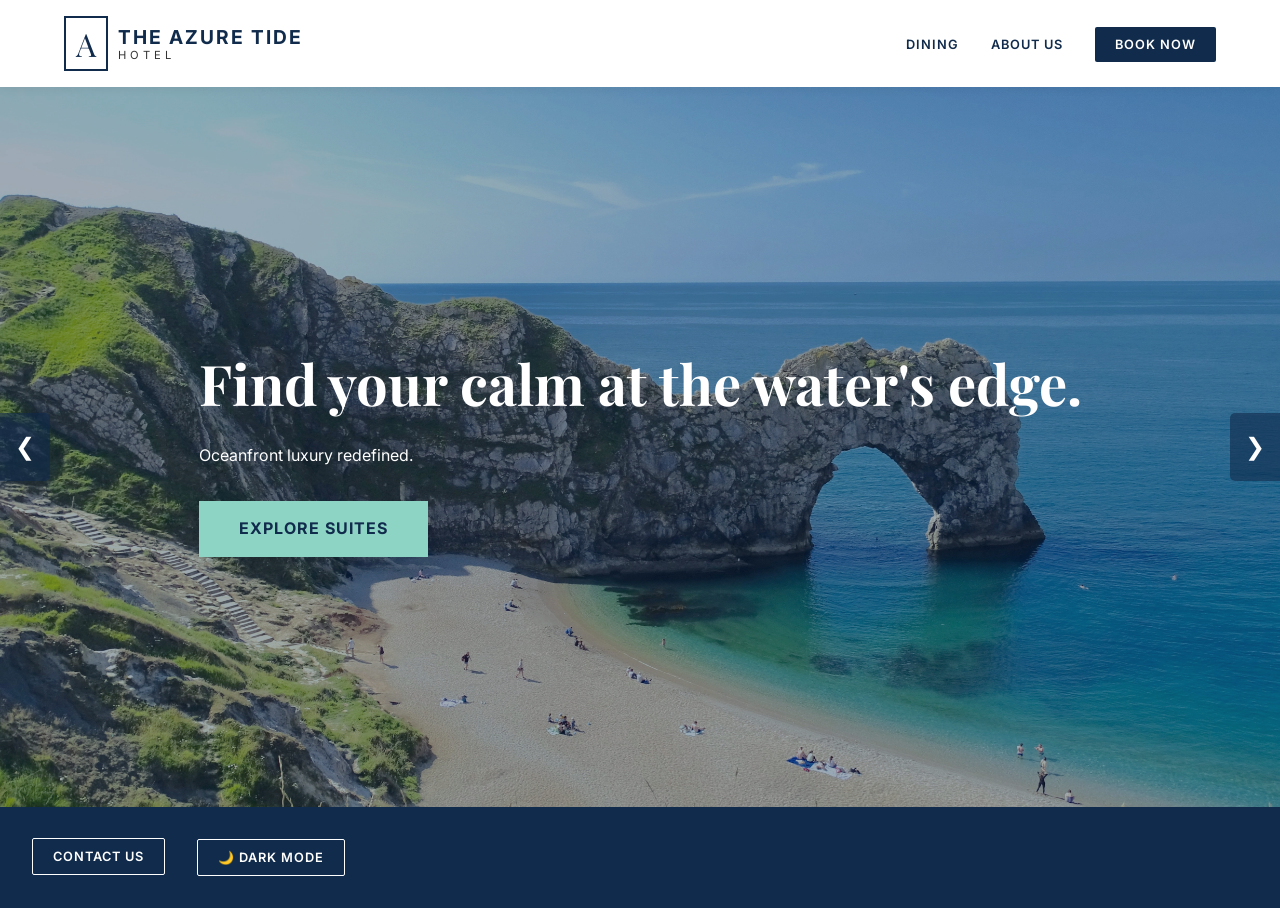
==== index.html @ fcf939d4 "Turning the logo into a button that returns to index.html and making sure the new stylesheet is link" ====
<!DOCTYPE html>
<html lang="en">
<head>
    <meta charset="UTF-8">
    <meta name="viewport" content="width=device-width, initial-scale=1.0">
    <title>The Azure Tide Hotel | Oceanfront Luxury</title>
    <link rel="stylesheet" href="StyleSheet.css">
    <link href="https://fonts.googleapis.com/css2?family=Playfair+Display:wght@700&family=Inter:wght@300;400&display=swap" rel="stylesheet">
    <script src="header.js" defer></script>
    <script src="footer.js" defer></script>
</head>
<body>

    <site-header></site-header>

    <main>
         <!-- Carousel -->
    <section class="hero-carousel">
        <div class="carousel-container">
            
            <div class="slide active">
                <img src="HomePageAssets/beach-unsplash.png.jpg" alt="beach view">
                <div class="hero-content">
                    <h2>Find your calm at the water's edge.</h2>
                    <p>Oceanfront luxury redefined.</p>
                    <a href="#rooms" class="btn-primary">Explore Suites</a>
                </div>
            </div>
                     <!-- Second Carousel Image -->
            <div class="slide">
                <img src="HomePageAssets/lobby-unsplash.png.jpg" alt="lobby view">
                <div class="hero-content">
                    <h2>Serenity in every wave.</h2>
                    <p>Relax by our world-class infinity pools.</p>
                </div>
            </div>
                    <!-- Third Carousel Image -->
            <div class="slide">
                <img src="HomePageAssets/room-unsplash.png.jpg" alt="room view">
                <div class="hero-content">
                    <h2>Private sands await.</h2>
                    <p>Direct access to pristine coastal dunes.</p>
                </div>
            </div>
            
        </div> <button class="prev" onclick="changeSlide(-1)">&#10094;</button> 
        <button class="next" onclick="changeSlide(1)">&#10095;</button>
        
    </section> </main>
    <site-footer></site-footer>   

        <script src="HomePageAssets/CarouselScript.js"></script>
    
</body>
</html>
---- StyleSheet.css ----
/* Branding Variables */
:root {
    --navy: #102B4B;
    --sea-foam: #8ED4C5;
    --sand: #D4B28E;
    --white: #F9F9F9;
    --text-dark: #333;
}

* {
    margin: 0;
    padding: 0;
    box-sizing: border-box;
}

body {
    font-family: 'Inter', sans-serif;
    color: var(--text-dark);
    line-height: 1.6;
    background-color: var(--white);
}

/* Header & Nav */
header {
    background: white;
    padding: 1rem 5%;
    box-shadow: 0 2px 10px rgba(0,0,0,0.05);
    position: sticky;
    top: 0;
    z-index: 1000;
}

.navbar {
    display: flex;
    justify-content: space-between;
    align-items: center;
}

.logo {
    display: flex;
    align-items: center;
}

.logo-icon {
    font-family: 'Playfair Display', serif;
    font-size: 2rem;
    color: var(--navy);
    border: 2px solid var(--navy);
    padding: 0 10px;
    margin-right: 10px;
}

.logo-text h1 {
    font-size: 1.2rem;
    letter-spacing: 2px;
    color: var(--navy);
}

.logo-text p {
    font-size: 0.7rem;
    letter-spacing: 4px;
    margin-top: -5px;
}

.nav-links {
    list-style: none;
    display: flex;
    gap: 2rem;
    align-items: center;
}

.nav-links a {
    text-decoration: none;
    color: var(--navy);
    text-transform: uppercase;
    font-size: 0.8rem;
    letter-spacing: 1px;
    font-weight: 600;
}

.btn-nav {
    background: var(--navy);
    color: white !important;
    padding: 10px 20px;
    border-radius: 2px;
}

/* Hero Section */
.hero {
    height: 80vh;
    background: linear-gradient(rgba(16, 43, 75, 0.4), rgba(16, 43, 75, 0.4)), 
                url('https://images.unsplash.com/photo-1520250497591-112f2f40a3f4?auto=format&fit=crop&w=1600&q=80');
    background-size: cover;
    background-position: center;
    display: flex;
    align-items: center;
    justify-content: center;
    text-align: center;
    color: white;
}

.hero-content h2 {
    font-family: 'Playfair Display', serif;
    font-size: 3.5rem;
    margin-bottom: 1rem;
}

.btn-primary {
    display: inline-block;
    margin-top: 2rem;
    padding: 15px 40px;
    background: var(--sea-foam);
    color: var(--navy);
    text-decoration: none;
    font-weight: bold;
    text-transform: uppercase;
    letter-spacing: 1px;
    transition: 0.3s;
}

.btn-primary:hover {
    background: var(--sand);
}

/* Grid Section */
.room-preview {
    padding: 5rem 10%;
    text-align: center;
}

.room-preview h3 {
    font-family: 'Playfair Display', serif;
    font-size: 2.5rem;
    color: var(--navy);
    margin-bottom: 3rem;
}

.grid {
    display: grid;
    grid-template-columns: repeat(auto-fit, minmax(300px, 1fr));
    gap: 2rem;
}

.card {
    background: white;
    padding-bottom: 2rem;
    border-bottom: 3px solid var(--sea-foam);
}

.card-img {
    height: 250px;
    margin-bottom: 1.5rem;
}

.card h4 {
    margin-bottom: 0.5rem;
    color: var(--navy);
}

footer {
    background: var(--navy);
    color: white;
    text-align: center;
    padding: 2rem;
    font-size: 0.8rem;
}

footer .btn-nav {
    border: 1px solid white;
}

.prev, .next {
    position: absolute;
    top: 50%;
    transform: translateY(-50%);
    z-index: 100; /* This forces buttons to stay on top of everything */
    background: rgba(16, 43, 75, 0.6);
    color: white;
    padding: 20px 15px;
    border: none;
    cursor: pointer;
    font-size: 1.5rem;
    transition: 0.3s;
}

.hero-carousel {
    position: relative;
    height: 80vh;
    width: 100%;
    overflow: hidden;
    background-color: var(--navy);
}

.carousel-container {
    height: 100%;
    width: 100%;
}

.slide {
    display: none;
    position: relative;
    height: 80vh; /* Ensure this matches your hero height */
    width: 100%;
}

.slide.active {
    display: flex;
    align-items: center;
    justify-content: center;
}

.slide img {
    position: absolute;
    top: 0;
    left: 0;
    width: 100%;
    height: 100%;
    object-fit: cover;
    z-index: 0; /* Image at the very back */
}

.slide::after {
    content: '';
    position: absolute;
    top: 0;
    left: 0;
    width: 100%;
    height: 100%;
    background: rgba(16, 43, 75, 0.4); /* Dark navy semi-transparent overlay */
    z-index: 1; /* Sits between the image and the text */
}

.hero-content {
    position: relative;
    z-index: 2; /* Text at the front */
    color: white;
}


.prev:hover, .next:hover {
    background: var(--sea-foam);
    color: var(--navy);
}

.prev { left: 0; border-radius: 0 5px 5px 0; }
.next { right: 0; border-radius: 5px 0 0 5px; }

.prev { left: 0; border-radius: 0 5px 5px 0; }
.next { right: 0; border-radius: 5px 0 0 5px; }


body.dark-mode {
    --white: #121212;
    --text-dark: #e0e0e0;
    --navy: #0a192f;
    background-color: var(--white);
}

body.dark-mode header {
    background: #1a1a1a;
    box-shadow: 0 2px 10px rgba(0,0,0,0.3);
}

body.dark-mode .logo-text h1,
body.dark-mode .logo-text p,
body.dark-mode .nav-links a,
body.dark-mode .room-preview h3,
body.dark-mode .card h4 {
    color: var(--text-dark);
}

body.dark-mode .logo-icon {
    color: var(--sea-foam);
    border-color: var(--sea-foam);
}

/* Dark Mode Toggle Button */
.dark-mode-toggle {
    background: none;
    border: 1px solid white;
    color: white;
    padding: 10px 20px;
    cursor: pointer;
    font-size: 0.8rem;
    font-family: inherit;
    text-transform: uppercase;
    letter-spacing: 1px;
    font-weight: 600;
    border-radius: 2px;
    transition: 0.3s;
}

body.dark-mode .dark-mode-toggle {
    border-color: var(--sea-foam);
    color: var(--sea-foam);
}

body.dark-mode footer .btn-nav {
    border-color: var(--sea-foam);
    color: var(--sea-foam) !important;
}
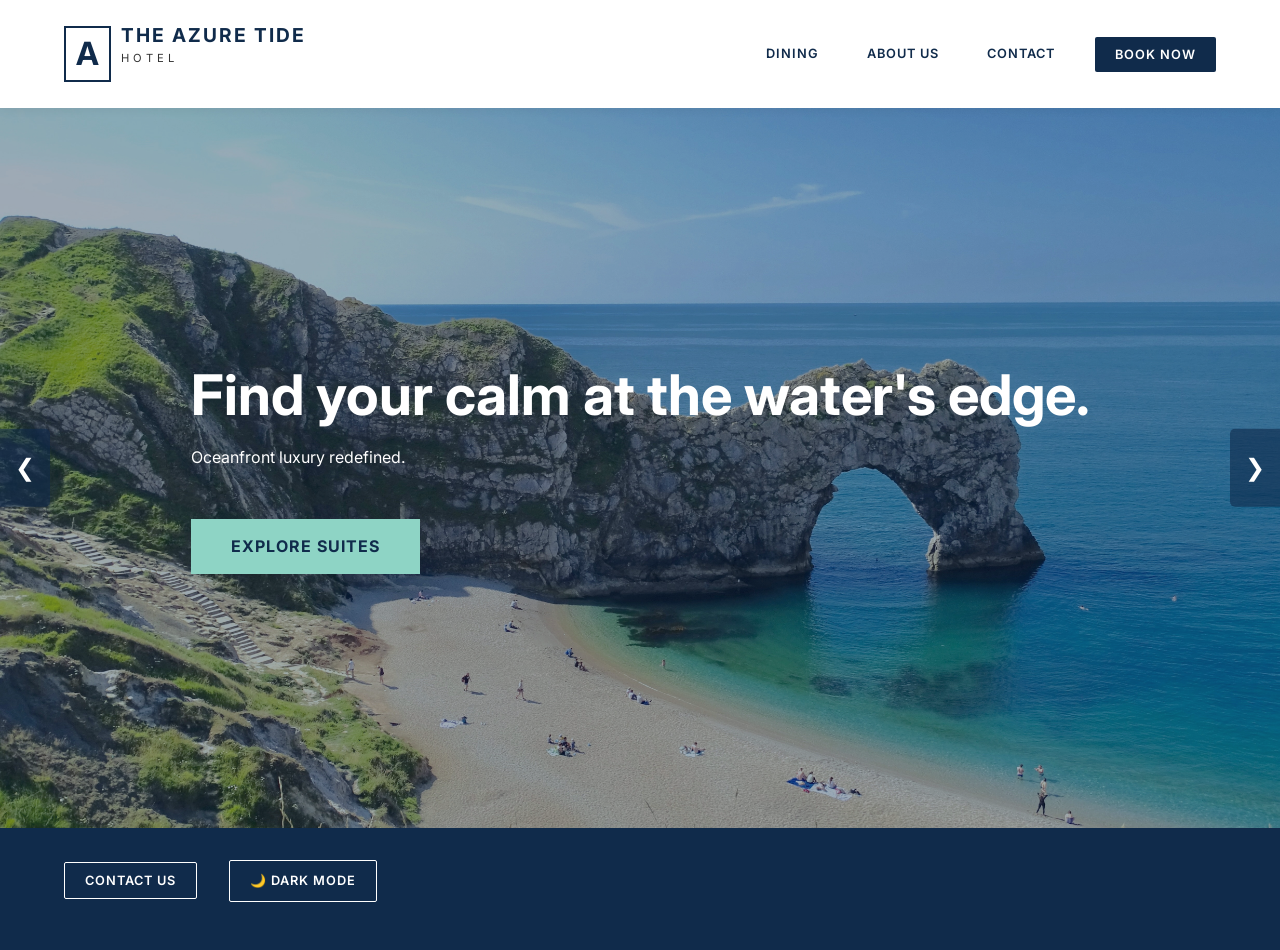
==== commit 9150fe50: "quite a big update i would say 1. added bootstrap for mobile accessibility 2. integrated jquery 3." ====
--- a/index.html
+++ b/index.html
@@ -1,56 +1,59 @@
-<!DOCTYPE html>
-<html lang="en">
-<head>
-    <meta charset="UTF-8">
-    <meta name="viewport" content="width=device-width, initial-scale=1.0">
-    <title>The Azure Tide Hotel | Oceanfront Luxury</title>
-    <link rel="stylesheet" href="StyleSheet.css">
-    <link href="https://fonts.googleapis.com/css2?family=Playfair+Display:wght@700&family=Inter:wght@300;400&display=swap" rel="stylesheet">
-    <script src="header.js" defer></script>
-    <script src="footer.js" defer></script>
-</head>
-<body>
-
-    <site-header></site-header>
-
-    <main>
-         <!-- Carousel -->
-    <section class="hero-carousel">
-        <div class="carousel-container">
-            
-            <div class="slide active">
-                <img src="HomePageAssets/beach-unsplash.png.jpg" alt="beach view">
-                <div class="hero-content">
-                    <h2>Find your calm at the water's edge.</h2>
-                    <p>Oceanfront luxury redefined.</p>
-                    <a href="#rooms" class="btn-primary">Explore Suites</a>
-                </div>
-            </div>
-                     <!-- Second Carousel Image -->
-            <div class="slide">
-                <img src="HomePageAssets/lobby-unsplash.png.jpg" alt="lobby view">
-                <div class="hero-content">
-                    <h2>Serenity in every wave.</h2>
-                    <p>Relax by our world-class infinity pools.</p>
-                </div>
-            </div>
-                    <!-- Third Carousel Image -->
-            <div class="slide">
-                <img src="HomePageAssets/room-unsplash.png.jpg" alt="room view">
-                <div class="hero-content">
-                    <h2>Private sands await.</h2>
-                    <p>Direct access to pristine coastal dunes.</p>
-                </div>
-            </div>
-            
-        </div> <button class="prev" onclick="changeSlide(-1)">&#10094;</button> 
-        <button class="next" onclick="changeSlide(1)">&#10095;</button>
-        
-    </section> </main>
-    <site-footer></site-footer>   
-
-        <script src="HomePageAssets/CarouselScript.js"></script>
-    
-</body>
-</html>
-    
+<!DOCTYPE html>
+<html lang="en">
+<head>
+    <meta charset="UTF-8">
+    <meta name="viewport" content="width=device-width, initial-scale=1.0">
+    <title>The Azure Tide Hotel | Oceanfront Luxury</title>
+    <meta name="description" content="Experience coastal elegance at The Azure Tide Hotel. Located on the pristine shores of Northern Ireland, offering world-class luxury and serenity.">
+    <link href="https://cdn.jsdelivr.net/npm/bootstrap@5.3.3/dist/css/bootstrap.min.css" rel="stylesheet" integrity="sha384-QWTKZyjpPEjISv5WaRU9OFeRpok6YctnYmDr5pNlyT2bRjXh0JMhjY6hW+ALEwIH" crossorigin="anonymous">
+    <link rel="stylesheet" href="StyleSheet.css">
+    <link href="https://fonts.googleapis.com/css2?family=Playfair+Display:wght@700&family=Inter:wght@300;400&display=swap" rel="stylesheet">
+    <script src="header.js" defer></script>
+    <script src="footer.js" defer></script>
+</head>
+<body>
+
+    <site-header></site-header>
+
+    <main>
+         <!-- Carousel -->
+    <section class="hero-carousel">
+        <div class="carousel-container">
+            
+            <div class="slide active">
+                <img src="beach-unsplash.png.jpg" alt="Sunny panoramic view of the private beach at The Azure Tide Hotel">
+                <div class="hero-content">
+                    <h2>Find your calm at the water's edge.</h2>
+                    <p>Oceanfront luxury redefined.</p>
+                    <a href="#rooms" class="btn-primary">Explore Suites</a>
+                </div>
+            </div>
+                     <!-- Second Carousel Image -->
+            <div class="slide">
+                <img src="lobby-unsplash.png.jpg" alt="The elegant and spacious main lobby of The Azure Tide Hotel">
+                <div class="hero-content">
+                    <h2>Serenity in every wave.</h2>
+                    <p>Relax by our world-class infinity pools.</p>
+                </div>
+            </div>
+                    <!-- Third Carousel Image -->
+            <div class="slide">
+                <img src="room-unsplash.png.jpg" alt="Luxury oceanfront suite with a private balcony at The Azure Tide Hotel">
+                <div class="hero-content">
+                    <h2>Private sands await.</h2>
+                    <p>Direct access to pristine coastal dunes.</p>
+                </div>
+            </div>
+            
+        </div> <button class="prev" onclick="changeSlide(-1)">&#10094;</button> 
+        <button class="next" onclick="changeSlide(1)">&#10095;</button>
+        
+    </section> </main>
+    <site-footer></site-footer>   
+
+        <script src="js/CarouselScript.js"></script>
+        <!-- Bootstrap JS Bundle -->
+        <script src="https://cdn.jsdelivr.net/npm/bootstrap@5.3.3/dist/js/bootstrap.bundle.min.js" integrity="sha384-YvpcrYf0tY3lHB60NNkmXc5s9fDVZLESaAA55NDzOxhy9GkcIdslK1eN7N6jIeHz" crossorigin="anonymous"></script>
+    
+</body>
+</html>
--- a/StyleSheet.css
+++ b/StyleSheet.css
@@ -1,4 +1,15 @@
-/* Branding Variables */
+/* ============================================================
+   AZURE TIDE HOTEL — GLOBAL STYLESHEET
+   This file contains styles shared across ALL pages.
+   Each page also has its own section below.
+   ============================================================ */
+
+
+/* ==========================================================
+   SECTION 1: GLOBAL VARIABLES & RESET
+   (Don't touch this unless you know what you're doing)
+   ========================================================== */
+
 :root {
     --navy: #102B4B;
     --sea-foam: #8ED4C5;
@@ -20,7 +31,22 @@
     background-color: var(--white);
 }
 
-/* Header & Nav */
+/* Ensure our fonts win over Bootstrap defaults */
+h1, h2, h3, h4, h5, h6 {
+    font-family: 'Inter', sans-serif;
+    font-weight: 700;
+}
+
+p, li, span, a, label, td, th {
+    font-family: 'Inter', sans-serif;
+    font-weight: 400;
+}
+
+
+/* ==========================================================
+   SECTION 2: HEADER & NAVIGATION (SHARED ACROSS ALL PAGES)
+   ========================================================== */
+
 header {
     background: white;
     padding: 1rem 5%;
@@ -42,7 +68,8 @@
 }
 
 .logo-icon {
-    font-family: 'Playfair Display', serif;
+    font-family: 'Inter', sans-serif;
+    font-weight: 700;
     font-size: 2rem;
     color: var(--navy);
     border: 2px solid var(--navy);
@@ -85,80 +112,21 @@
     border-radius: 2px;
 }
 
-/* Hero Section */
-.hero {
-    height: 80vh;
-    background: linear-gradient(rgba(16, 43, 75, 0.4), rgba(16, 43, 75, 0.4)), 
-                url('https://images.unsplash.com/photo-1520250497591-112f2f40a3f4?auto=format&fit=crop&w=1600&q=80');
-    background-size: cover;
-    background-position: center;
-    display: flex;
-    align-items: center;
-    justify-content: center;
-    text-align: center;
-    color: white;
-}
-
-.hero-content h2 {
-    font-family: 'Playfair Display', serif;
-    font-size: 3.5rem;
-    margin-bottom: 1rem;
-}
-
-.btn-primary {
-    display: inline-block;
-    margin-top: 2rem;
-    padding: 15px 40px;
-    background: var(--sea-foam);
-    color: var(--navy);
-    text-decoration: none;
-    font-weight: bold;
-    text-transform: uppercase;
-    letter-spacing: 1px;
-    transition: 0.3s;
-}
-
-.btn-primary:hover {
-    background: var(--sand);
-}
-
-/* Grid Section */
-.room-preview {
-    padding: 5rem 10%;
-    text-align: center;
-}
-
-.room-preview h3 {
-    font-family: 'Playfair Display', serif;
-    font-size: 2.5rem;
-    color: var(--navy);
-    margin-bottom: 3rem;
-}
-
-.grid {
-    display: grid;
-    grid-template-columns: repeat(auto-fit, minmax(300px, 1fr));
-    gap: 2rem;
-}
-
-.card {
-    background: white;
-    padding-bottom: 2rem;
-    border-bottom: 3px solid var(--sea-foam);
-}
-
-.card-img {
-    height: 250px;
-    margin-bottom: 1.5rem;
-}
-
-.card h4 {
-    margin-bottom: 0.5rem;
-    color: var(--navy);
-}
+/* Bootstrap hamburger icon */
+.navbar-toggler {
+    border-color: var(--navy);
+}
+.navbar-toggler-icon {
+    background-image: url("data:image/svg+xml,%3csvg xmlns='http://www.w3.org/2000/svg' viewBox='0 0 30 30'%3e%3cpath stroke='%23102B4B' stroke-linecap='round' stroke-miterlimit='10' stroke-width='2' d='M4 7h22M4 15h22M4 23h22'/%3e%3c/svg%3e");
+}
+
+
+/* ==========================================================
+   SECTION 3: FOOTER (SHARED ACROSS ALL PAGES)
+   ========================================================== */
 
 footer {
-    background: var(--navy);
+    background: #102B4B; /* hardcode so dark mode doesn't flip it */
     color: white;
     text-align: center;
     padding: 2rem;
@@ -167,111 +135,7 @@
 
 footer .btn-nav {
     border: 1px solid white;
-}
-
-.prev, .next {
-    position: absolute;
-    top: 50%;
-    transform: translateY(-50%);
-    z-index: 100; /* This forces buttons to stay on top of everything */
-    background: rgba(16, 43, 75, 0.6);
-    color: white;
-    padding: 20px 15px;
-    border: none;
-    cursor: pointer;
-    font-size: 1.5rem;
-    transition: 0.3s;
-}
-
-.hero-carousel {
-    position: relative;
-    height: 80vh;
-    width: 100%;
-    overflow: hidden;
-    background-color: var(--navy);
-}
-
-.carousel-container {
-    height: 100%;
-    width: 100%;
-}
-
-.slide {
-    display: none;
-    position: relative;
-    height: 80vh; /* Ensure this matches your hero height */
-    width: 100%;
-}
-
-.slide.active {
-    display: flex;
-    align-items: center;
-    justify-content: center;
-}
-
-.slide img {
-    position: absolute;
-    top: 0;
-    left: 0;
-    width: 100%;
-    height: 100%;
-    object-fit: cover;
-    z-index: 0; /* Image at the very back */
-}
-
-.slide::after {
-    content: '';
-    position: absolute;
-    top: 0;
-    left: 0;
-    width: 100%;
-    height: 100%;
-    background: rgba(16, 43, 75, 0.4); /* Dark navy semi-transparent overlay */
-    z-index: 1; /* Sits between the image and the text */
-}
-
-.hero-content {
-    position: relative;
-    z-index: 2; /* Text at the front */
-    color: white;
-}
-
-
-.prev:hover, .next:hover {
-    background: var(--sea-foam);
-    color: var(--navy);
-}
-
-.prev { left: 0; border-radius: 0 5px 5px 0; }
-.next { right: 0; border-radius: 5px 0 0 5px; }
-
-.prev { left: 0; border-radius: 0 5px 5px 0; }
-.next { right: 0; border-radius: 5px 0 0 5px; }
-
-
-body.dark-mode {
-    --white: #121212;
-    --text-dark: #e0e0e0;
-    --navy: #0a192f;
-    background-color: var(--white);
-}
-
-body.dark-mode header {
-    background: #1a1a1a;
-    box-shadow: 0 2px 10px rgba(0,0,0,0.3);
-}
-
-body.dark-mode .logo-text h1,
-body.dark-mode .logo-text p,
-body.dark-mode .nav-links a,
-body.dark-mode .room-preview h3,
-body.dark-mode .card h4 {
-    color: var(--text-dark);
-}
-
-body.dark-mode .logo-icon {
-    color: var(--sea-foam);
-    border-color: var(--sea-foam);
+    color: white !important;
 }
 
 /* Dark Mode Toggle Button */
@@ -290,12 +154,285 @@
     transition: 0.3s;
 }
 
+
+/* ==========================================================
+   SECTION 4: HOME PAGE (index.html)
+   — Hero carousel, room preview cards, CTA buttons
+   — If you're working on the home page, put your styles HERE
+   ========================================================== */
+
+/* Hero Section */
+.hero {
+    height: 80vh;
+    background: linear-gradient(rgba(16, 43, 75, 0.4), rgba(16, 43, 75, 0.4)), 
+                url('https://images.unsplash.com/photo-1520250497591-112f2f40a3f4?auto=format&fit=crop&w=1600&q=80');
+    background-size: cover;
+    background-position: center;
+    display: flex;
+    align-items: center;
+    justify-content: center;
+    text-align: center;
+    color: white;
+}
+
+.hero-content h2 {
+    font-family: 'Inter', sans-serif;
+    font-weight: 700;
+    font-size: 3.5rem;
+    margin-bottom: 1rem;
+}
+
+.hero-content {
+    position: relative;
+    z-index: 2; /* Text at the front */
+    color: white;
+}
+
+.btn-primary {
+    display: inline-block;
+    margin-top: 2rem;
+    padding: 15px 40px;
+    background: var(--sea-foam);
+    color: var(--navy);
+    text-decoration: none;
+    font-weight: bold;
+    text-transform: uppercase;
+    letter-spacing: 1px;
+    transition: 0.3s;
+}
+
+.btn-primary:hover {
+    background: var(--sand);
+}
+
+/* Carousel */
+.hero-carousel {
+    position: relative;
+    height: 80vh;
+    width: 100%;
+    overflow: hidden;
+    background-color: var(--navy);
+}
+
+.carousel-container {
+    height: 100%;
+    width: 100%;
+}
+
+.slide {
+    display: none;
+    position: relative;
+    height: 80vh; /* Ensure this matches your hero height */
+    width: 100%;
+}
+
+.slide.active {
+    display: flex;
+    align-items: center;
+    justify-content: center;
+}
+
+.slide img {
+    position: absolute;
+    top: 0;
+    left: 0;
+    width: 100%;
+    height: 100%;
+    object-fit: cover;
+    z-index: 0; /* Image at the very back */
+}
+
+.slide::after {
+    content: '';
+    position: absolute;
+    top: 0;
+    left: 0;
+    width: 100%;
+    height: 100%;
+    background: rgba(16, 43, 75, 0.4); /* Dark navy semi-transparent overlay */
+    z-index: 1; /* Sits between the image and the text */
+}
+
+.prev, .next {
+    position: absolute;
+    top: 50%;
+    transform: translateY(-50%);
+    z-index: 100; /* This forces buttons to stay on top of everything */
+    background: rgba(16, 43, 75, 0.6);
+    color: white;
+    padding: 20px 15px;
+    border: none;
+    cursor: pointer;
+    font-size: 1.5rem;
+    transition: 0.3s;
+}
+
+.prev:hover, .next:hover {
+    background: var(--sea-foam);
+    color: var(--navy);
+}
+
+.prev { left: 0; border-radius: 0 5px 5px 0; }
+.next { right: 0; border-radius: 5px 0 0 5px; }
+
+/* Room Preview Grid */
+.room-preview {
+    padding: 5rem 10%;
+    text-align: center;
+}
+
+.room-preview h3 {
+    font-family: 'Inter', sans-serif;
+    font-weight: 700;
+    font-size: 2.5rem;
+    color: var(--navy);
+    margin-bottom: 3rem;
+}
+
+.grid {
+    display: grid;
+    grid-template-columns: repeat(auto-fit, minmax(300px, 1fr));
+    gap: 2rem;
+}
+
+.card {
+    background: var(--white);
+    padding-bottom: 2rem;
+    border-bottom: 3px solid var(--sea-foam);
+    color: var(--text-dark);
+}
+
+.card-img {
+    height: 250px;
+    margin-bottom: 1.5rem;
+}
+
+.card h4 {
+    margin-bottom: 0.5rem;
+}
+
+
+/* ==========================================================
+   SECTION 5: ABOUT PAGE (about.html)
+   — If you're working on the about page, put your styles HERE
+   ========================================================== */
+
+/* Add about page styles below this line */
+
+
+/* ==========================================================
+   SECTION 6: BOOKING PAGE (booking.html)
+   — If you're working on the booking page, put your styles HERE
+   ========================================================== */
+
+/* Add booking page styles below this line */
+
+
+/* ==========================================================
+   SECTION 7: DARK MODE (APPLIES TO ALL PAGES)
+   — Handles the light/dark theme toggle
+   ========================================================== */
+
+body.dark-mode {
+    --white: #121212;
+    --text-dark: #E8E8E8;
+    background-color: #121212;
+}
+
+body.dark-mode header {
+    background: #1a1a1a;
+    box-shadow: 0 2px 10px rgba(0,0,0,0.3);
+}
+
+/* All text must be light in dark mode */
+body.dark-mode h1,
+body.dark-mode h2,
+body.dark-mode h3,
+body.dark-mode h4,
+body.dark-mode h5 {
+    color: #F0F0F0 !important;
+}
+
+body.dark-mode p,
+body.dark-mode li,
+body.dark-mode span,
+body.dark-mode td,
+body.dark-mode th,
+body.dark-mode label {
+    color: #D4D4D4 !important;
+}
+
+body.dark-mode a {
+    color: var(--sea-foam) !important;
+}
+
+/* Links/buttons WITH seafoam backgrounds need dark text, not seafoam text */
+body.dark-mode a.btn-primary,
+body.dark-mode a.btn-nav {
+    color: #102B4B !important;
+}
+
+body.dark-mode .logo-text h1,
+body.dark-mode .logo-text p {
+    color: #F0F0F0 !important;
+}
+
+body.dark-mode .nav-links a {
+    color: #E8E8E8 !important;
+}
+
+body.dark-mode .logo-icon {
+    color: var(--sea-foam);
+    border-color: var(--sea-foam);
+}
+
+body.dark-mode .card {
+    background: #1E1E1E;
+    border-bottom-color: var(--sea-foam);
+}
+
+body.dark-mode .room-preview {
+    background: #121212;
+}
+
+/* Header btn-nav (Book Now) stays visible in dark mode */
+body.dark-mode header .btn-nav {
+    background: var(--sea-foam) !important;
+    color: #102B4B !important;
+    border-color: var(--sea-foam) !important;
+}
+
+/* Footer stays dark always */
+body.dark-mode footer {
+    background: #0a0a0a;
+}
+
+body.dark-mode footer .btn-nav {
+    background: transparent !important;
+    border: 1px solid var(--sea-foam) !important;
+    color: var(--sea-foam) !important;
+}
+
 body.dark-mode .dark-mode-toggle {
     border-color: var(--sea-foam);
     color: var(--sea-foam);
 }
 
-body.dark-mode footer .btn-nav {
+body.dark-mode .navbar-toggler {
     border-color: var(--sea-foam);
-    color: var(--sea-foam) !important;
-}
+}
+body.dark-mode .navbar-toggler-icon {
+    background-image: url("data:image/svg+xml,%3csvg xmlns='http://www.w3.org/2000/svg' viewBox='0 0 30 30'%3e%3cpath stroke='%238ED4C5' stroke-linecap='round' stroke-miterlimit='10' stroke-width='2' d='M4 7h22M4 15h22M4 23h22'/%3e%3c/svg%3e");
+}
+
+
+/* ==========================================================
+   SECTION 8: MOBILE RESPONSIVE (APPLIES TO ALL PAGES)
+   — Media queries for smaller screens
+   ========================================================== */
+
+@media (max-width: 768px) {
+    .hero-content h2 { font-size: 2rem !important; }
+    .hero, .hero-carousel, .slide { height: 50vh !important; }
+    .room-preview { padding: 3rem 5%; }
+}
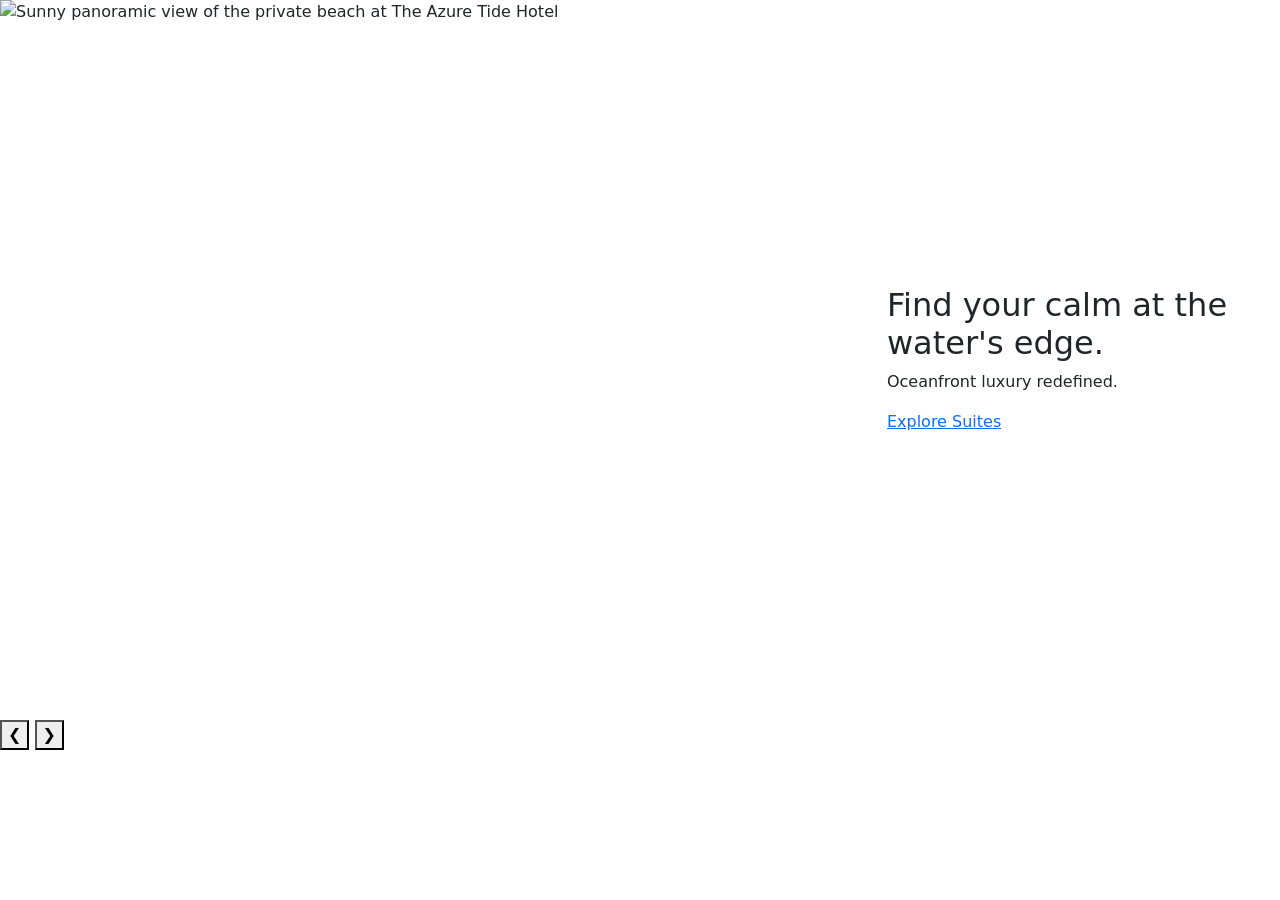
==== commit 7581a055: "Moved index.html back to the main folder to fix navigation. Yes it's less organized but i dont know " ====
--- a/index.html
+++ b/index.html
@@ -5,11 +5,60 @@
     <meta name="viewport" content="width=device-width, initial-scale=1.0">
     <title>The Azure Tide Hotel | Oceanfront Luxury</title>
     <meta name="description" content="Experience coastal elegance at The Azure Tide Hotel. Located on the pristine shores of Northern Ireland, offering world-class luxury and serenity.">
+
+    <!-- Preconnect to external origins so DNS + TLS is done before CSS requests them -->
+    <link rel="preconnect" href="https://fonts.googleapis.com">
+    <link rel="preconnect" href="https://fonts.gstatic.com" crossorigin>
+    <link rel="preconnect" href="https://cdn.jsdelivr.net">
+
+    <!-- Bootstrap CSS -->
     <link href="https://cdn.jsdelivr.net/npm/bootstrap@5.3.3/dist/css/bootstrap.min.css" rel="stylesheet" integrity="sha384-QWTKZyjpPEjISv5WaRU9OFeRpok6YctnYmDr5pNlyT2bRjXh0JMhjY6hW+ALEwIH" crossorigin="anonymous">
-    <link rel="stylesheet" href="StyleSheet.css">
-    <link href="https://fonts.googleapis.com/css2?family=Playfair+Display:wght@700&family=Inter:wght@300;400&display=swap" rel="stylesheet">
-    <script src="header.js" defer></script>
-    <script src="footer.js" defer></script>
+
+    <!-- Site stylesheet -->
+    <link rel="stylesheet" href="css/StyleSheet.css">
+
+    <!-- Styles for smooth carousel fade transition -->
+    <style>
+        .carousel-container {
+            position: relative;
+            aspect-ratio: 16 / 9; /* Set a fixed aspect ratio to give the container size */
+        }
+        .slide {
+            /* Stack slides on top of each other and hide by default */
+            position: absolute;
+            top: 0;
+            left: 0;
+            width: 100%;
+            height: 100%;
+            display: flex; /* Use flexbox to center content */
+            align-items: center;
+            justify-content: center;
+            opacity: 0;
+            transition: opacity 1s ease-in-out;
+            pointer-events: none; /* Prevent interaction with hidden slides */
+        }
+        .slide > img {
+            display: block;
+            width: 100%;
+            height: 100%;
+            object-fit: cover; /* Ensure image covers the slide area without distortion */
+        }
+        .slide.active {
+            /* Show the active slide and allow interaction */
+            opacity: 1;
+            pointer-events: auto;
+        }
+    </style>
+
+    <!-- Google Fonts: display=swap prevents render-blocking -->
+    <link href="https://fonts.googleapis.com/css2?family=Playfair+Display:wght@700&family=Inter:wght@300;400&display=swap" rel="stylesheet" media="print" onload="this.media='all'">
+    <noscript><link href="https://fonts.googleapis.com/css2?family=Playfair+Display:wght@700&family=Inter:wght@300;400&display=swap" rel="stylesheet"></noscript>
+
+    <!-- Preload the LCP image (first carousel slide) -->
+    <link rel="preload" as="image" href="images/beach-optimised.webp">
+
+    <script src="js/header.js" defer></script>
+    <script src="js/footer.js" defer></script>
 </head>
 <body>
 
@@ -21,7 +70,8 @@
         <div class="carousel-container">
             
             <div class="slide active">
-                <img src="beach-unsplash.png.jpg" alt="Sunny panoramic view of the private beach at The Azure Tide Hotel">
+                <!-- fetchpriority=high tells the browser this is the LCP image -->
+                <img src="images/beach-optimised.webp" alt="Sunny panoramic view of the private beach at The Azure Tide Hotel" width="1600" height="900" fetchpriority="high">
                 <div class="hero-content">
                     <h2>Find your calm at the water's edge.</h2>
                     <p>Oceanfront luxury redefined.</p>
@@ -30,7 +80,8 @@
             </div>
                      <!-- Second Carousel Image -->
             <div class="slide">
-                <img src="lobby-unsplash.png.jpg" alt="The elegant and spacious main lobby of The Azure Tide Hotel">
+                <!-- loading=lazy defers off-screen slides -->
+                <img src="images/lobby-optimised.webp" alt="The elegant and spacious main lobby of The Azure Tide Hotel" width="1600" height="900" loading="lazy">
                 <div class="hero-content">
                     <h2>Serenity in every wave.</h2>
                     <p>Relax by our world-class infinity pools.</p>
@@ -38,22 +89,23 @@
             </div>
                     <!-- Third Carousel Image -->
             <div class="slide">
-                <img src="room-unsplash.png.jpg" alt="Luxury oceanfront suite with a private balcony at The Azure Tide Hotel">
+                <img src="images/room-optimised.webp" alt="Luxury oceanfront suite with a private balcony at The Azure Tide Hotel" width="1600" height="900" loading="lazy">
                 <div class="hero-content">
                     <h2>Private sands await.</h2>
                     <p>Direct access to pristine coastal dunes.</p>
                 </div>
             </div>
             
-        </div> <button class="prev" onclick="changeSlide(-1)">&#10094;</button> 
-        <button class="next" onclick="changeSlide(1)">&#10095;</button>
+        </div> <button class="prev">&#10094;</button> 
+        <button class="next">&#10095;</button>
         
     </section> </main>
     <site-footer></site-footer>   
 
-        <script src="js/CarouselScript.js"></script>
+        <!-- Carousel script deferred so it doesn't block rendering -->
+        <script src="../HomePageAssets/CarouselScript.js" defer></script>
         <!-- Bootstrap JS Bundle -->
-        <script src="https://cdn.jsdelivr.net/npm/bootstrap@5.3.3/dist/js/bootstrap.bundle.min.js" integrity="sha384-YvpcrYf0tY3lHB60NNkmXc5s9fDVZLESaAA55NDzOxhy9GkcIdslK1eN7N6jIeHz" crossorigin="anonymous"></script>
+        <script src="https://cdn.jsdelivr.net/npm/bootstrap@5.3.3/dist/js/bootstrap.bundle.min.js" integrity="sha384-YvpcrYf0tY3lHB60NNkmXc5s9fDVZLESaAA55NDzOxhy9GkcIdslK1eN7N6jIeHz" crossorigin="anonymous" defer></script>
     
 </body>
 </html>
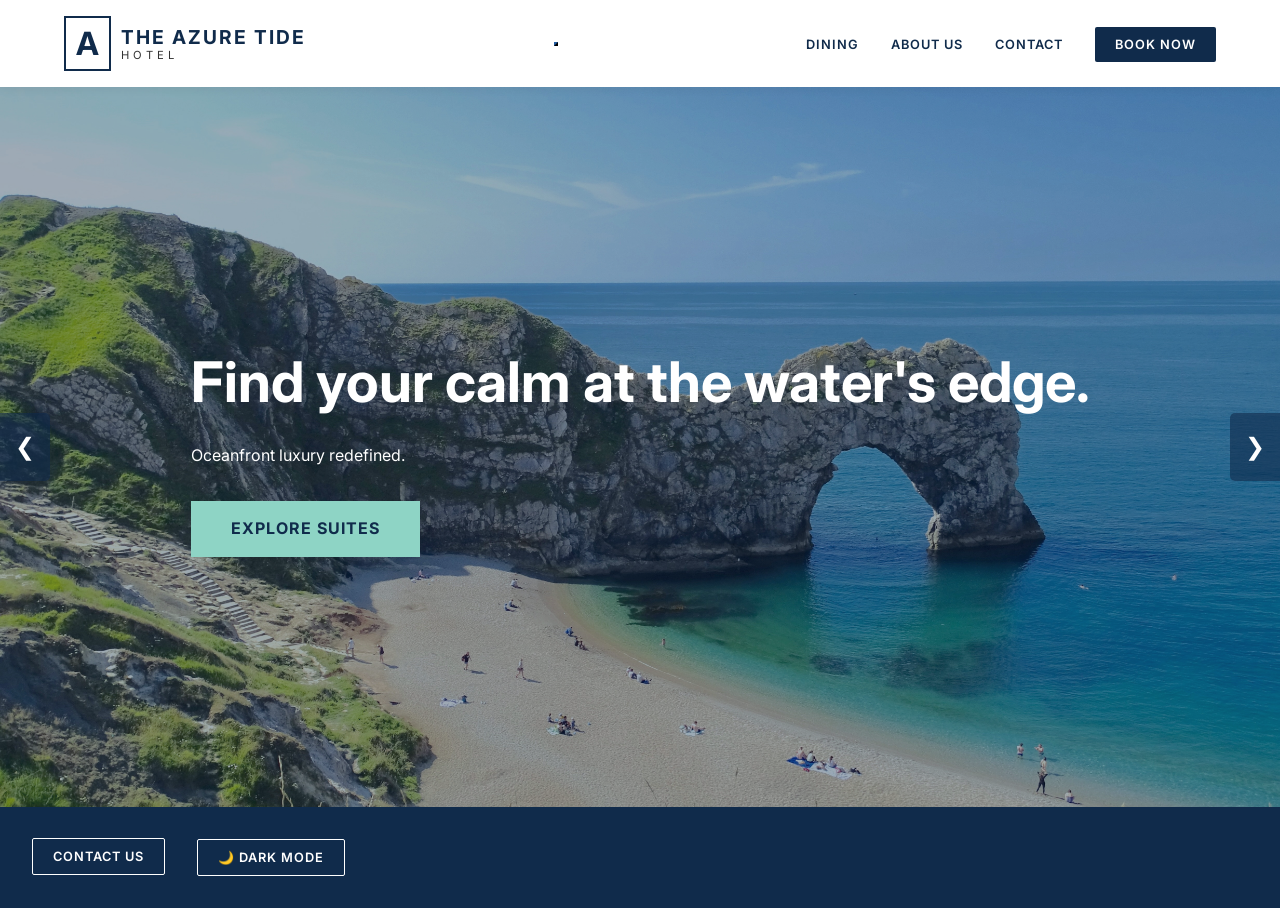
==== commit 5d1e2e05: "Had to do a bunch of stuff but the navigation seems to work now except for booking. I don't know why" ====
--- a/index.html
+++ b/index.html
@@ -4,61 +4,10 @@
     <meta charset="UTF-8">
     <meta name="viewport" content="width=device-width, initial-scale=1.0">
     <title>The Azure Tide Hotel | Oceanfront Luxury</title>
-    <meta name="description" content="Experience coastal elegance at The Azure Tide Hotel. Located on the pristine shores of Northern Ireland, offering world-class luxury and serenity.">
-
-    <!-- Preconnect to external origins so DNS + TLS is done before CSS requests them -->
-    <link rel="preconnect" href="https://fonts.googleapis.com">
-    <link rel="preconnect" href="https://fonts.gstatic.com" crossorigin>
-    <link rel="preconnect" href="https://cdn.jsdelivr.net">
-
-    <!-- Bootstrap CSS -->
-    <link href="https://cdn.jsdelivr.net/npm/bootstrap@5.3.3/dist/css/bootstrap.min.css" rel="stylesheet" integrity="sha384-QWTKZyjpPEjISv5WaRU9OFeRpok6YctnYmDr5pNlyT2bRjXh0JMhjY6hW+ALEwIH" crossorigin="anonymous">
-
-    <!-- Site stylesheet -->
-    <link rel="stylesheet" href="css/StyleSheet.css">
-
-    <!-- Styles for smooth carousel fade transition -->
-    <style>
-        .carousel-container {
-            position: relative;
-            aspect-ratio: 16 / 9; /* Set a fixed aspect ratio to give the container size */
-        }
-        .slide {
-            /* Stack slides on top of each other and hide by default */
-            position: absolute;
-            top: 0;
-            left: 0;
-            width: 100%;
-            height: 100%;
-            display: flex; /* Use flexbox to center content */
-            align-items: center;
-            justify-content: center;
-            opacity: 0;
-            transition: opacity 1s ease-in-out;
-            pointer-events: none; /* Prevent interaction with hidden slides */
-        }
-        .slide > img {
-            display: block;
-            width: 100%;
-            height: 100%;
-            object-fit: cover; /* Ensure image covers the slide area without distortion */
-        }
-        .slide.active {
-            /* Show the active slide and allow interaction */
-            opacity: 1;
-            pointer-events: auto;
-        }
-    </style>
-
-    <!-- Google Fonts: display=swap prevents render-blocking -->
-    <link href="https://fonts.googleapis.com/css2?family=Playfair+Display:wght@700&family=Inter:wght@300;400&display=swap" rel="stylesheet" media="print" onload="this.media='all'">
-    <noscript><link href="https://fonts.googleapis.com/css2?family=Playfair+Display:wght@700&family=Inter:wght@300;400&display=swap" rel="stylesheet"></noscript>
-
-    <!-- Preload the LCP image (first carousel slide) -->
-    <link rel="preload" as="image" href="images/beach-optimised.webp">
-
-    <script src="js/header.js" defer></script>
-    <script src="js/footer.js" defer></script>
+    <link rel="stylesheet" href="StyleSheet.css">
+    <link href="https://fonts.googleapis.com/css2?family=Playfair+Display:wght@700&family=Inter:wght@300;400&display=swap" rel="stylesheet">
+    <script src="header.js" defer></script>
+    <script src="footer.js" defer></script>
 </head>
 <body>
 
@@ -70,8 +19,7 @@
         <div class="carousel-container">
             
             <div class="slide active">
-                <!-- fetchpriority=high tells the browser this is the LCP image -->
-                <img src="images/beach-optimised.webp" alt="Sunny panoramic view of the private beach at The Azure Tide Hotel" width="1600" height="900" fetchpriority="high">
+                <img src="HomePageAssets/beach-unsplash.png.jpg" alt="beach view">
                 <div class="hero-content">
                     <h2>Find your calm at the water's edge.</h2>
                     <p>Oceanfront luxury redefined.</p>
@@ -80,8 +28,7 @@
             </div>
                      <!-- Second Carousel Image -->
             <div class="slide">
-                <!-- loading=lazy defers off-screen slides -->
-                <img src="images/lobby-optimised.webp" alt="The elegant and spacious main lobby of The Azure Tide Hotel" width="1600" height="900" loading="lazy">
+                <img src="HomePageAssets/lobby-unsplash.png.jpg" alt="lobby view">
                 <div class="hero-content">
                     <h2>Serenity in every wave.</h2>
                     <p>Relax by our world-class infinity pools.</p>
@@ -89,23 +36,20 @@
             </div>
                     <!-- Third Carousel Image -->
             <div class="slide">
-                <img src="images/room-optimised.webp" alt="Luxury oceanfront suite with a private balcony at The Azure Tide Hotel" width="1600" height="900" loading="lazy">
+                <img src="HomePageAssets/room-unsplash.png.jpg" alt="room view">
                 <div class="hero-content">
                     <h2>Private sands await.</h2>
                     <p>Direct access to pristine coastal dunes.</p>
                 </div>
             </div>
             
-        </div> <button class="prev">&#10094;</button> 
-        <button class="next">&#10095;</button>
+        </div> <button class="prev" onclick="changeSlide(-1)">&#10094;</button> 
+        <button class="next" onclick="changeSlide(1)">&#10095;</button>
         
     </section> </main>
     <site-footer></site-footer>   
 
-        <!-- Carousel script deferred so it doesn't block rendering -->
-        <script src="../HomePageAssets/CarouselScript.js" defer></script>
-        <!-- Bootstrap JS Bundle -->
-        <script src="https://cdn.jsdelivr.net/npm/bootstrap@5.3.3/dist/js/bootstrap.bundle.min.js" integrity="sha384-YvpcrYf0tY3lHB60NNkmXc5s9fDVZLESaAA55NDzOxhy9GkcIdslK1eN7N6jIeHz" crossorigin="anonymous" defer></script>
+        <script src="HomePageAssets/CarouselScript.js"></script>
     
 </body>
 </html>
--- a/StyleSheet.css
+++ b/StyleSheet.css
@@ -0,0 +1,438 @@
+/* ============================================================
+   AZURE TIDE HOTEL — GLOBAL STYLESHEET
+   This file contains styles shared across ALL pages.
+   Each page also has its own section below.
+   ============================================================ */
+
+
+/* ==========================================================
+   SECTION 1: GLOBAL VARIABLES & RESET
+   (Don't touch this unless you know what you're doing)
+   ========================================================== */
+
+:root {
+    --navy: #102B4B;
+    --sea-foam: #8ED4C5;
+    --sand: #D4B28E;
+    --white: #F9F9F9;
+    --text-dark: #333;
+}
+
+* {
+    margin: 0;
+    padding: 0;
+    box-sizing: border-box;
+}
+
+body {
+    font-family: 'Inter', sans-serif;
+    color: var(--text-dark);
+    line-height: 1.6;
+    background-color: var(--white);
+}
+
+/* Ensure our fonts win over Bootstrap defaults */
+h1, h2, h3, h4, h5, h6 {
+    font-family: 'Inter', sans-serif;
+    font-weight: 700;
+}
+
+p, li, span, a, label, td, th {
+    font-family: 'Inter', sans-serif;
+    font-weight: 400;
+}
+
+
+/* ==========================================================
+   SECTION 2: HEADER & NAVIGATION (SHARED ACROSS ALL PAGES)
+   ========================================================== */
+
+header {
+    background: white;
+    padding: 1rem 5%;
+    box-shadow: 0 2px 10px rgba(0,0,0,0.05);
+    position: sticky;
+    top: 0;
+    z-index: 1000;
+}
+
+.navbar {
+    display: flex;
+    justify-content: space-between;
+    align-items: center;
+}
+
+.logo {
+    display: flex;
+    align-items: center;
+}
+
+.logo-icon {
+    font-family: 'Inter', sans-serif;
+    font-weight: 700;
+    font-size: 2rem;
+    color: var(--navy);
+    border: 2px solid var(--navy);
+    padding: 0 10px;
+    margin-right: 10px;
+}
+
+.logo-text h1 {
+    font-size: 1.2rem;
+    letter-spacing: 2px;
+    color: var(--navy);
+}
+
+.logo-text p {
+    font-size: 0.7rem;
+    letter-spacing: 4px;
+    margin-top: -5px;
+}
+
+.nav-links {
+    list-style: none;
+    display: flex;
+    gap: 2rem;
+    align-items: center;
+}
+
+.nav-links a {
+    text-decoration: none;
+    color: var(--navy);
+    text-transform: uppercase;
+    font-size: 0.8rem;
+    letter-spacing: 1px;
+    font-weight: 600;
+}
+
+.btn-nav {
+    background: var(--navy);
+    color: white !important;
+    padding: 10px 20px;
+    border-radius: 2px;
+}
+
+/* Bootstrap hamburger icon */
+.navbar-toggler {
+    border-color: var(--navy);
+}
+.navbar-toggler-icon {
+    background-image: url("data:image/svg+xml,%3csvg xmlns='http://www.w3.org/2000/svg' viewBox='0 0 30 30'%3e%3cpath stroke='%23102B4B' stroke-linecap='round' stroke-miterlimit='10' stroke-width='2' d='M4 7h22M4 15h22M4 23h22'/%3e%3c/svg%3e");
+}
+
+
+/* ==========================================================
+   SECTION 3: FOOTER (SHARED ACROSS ALL PAGES)
+   ========================================================== */
+
+footer {
+    background: #102B4B; /* hardcode so dark mode doesn't flip it */
+    color: white;
+    text-align: center;
+    padding: 2rem;
+    font-size: 0.8rem;
+}
+
+footer .btn-nav {
+    border: 1px solid white;
+    color: white !important;
+}
+
+/* Dark Mode Toggle Button */
+.dark-mode-toggle {
+    background: none;
+    border: 1px solid white;
+    color: white;
+    padding: 10px 20px;
+    cursor: pointer;
+    font-size: 0.8rem;
+    font-family: inherit;
+    text-transform: uppercase;
+    letter-spacing: 1px;
+    font-weight: 600;
+    border-radius: 2px;
+    transition: 0.3s;
+}
+
+
+/* ==========================================================
+   SECTION 4: HOME PAGE (index.html)
+   — Hero carousel, room preview cards, CTA buttons
+   — If you're working on the home page, put your styles HERE
+   ========================================================== */
+
+/* Hero Section */
+.hero {
+    height: 80vh;
+    background: linear-gradient(rgba(16, 43, 75, 0.4), rgba(16, 43, 75, 0.4)), 
+                url('https://images.unsplash.com/photo-1520250497591-112f2f40a3f4?auto=format&fit=crop&w=1600&q=80');
+    background-size: cover;
+    background-position: center;
+    display: flex;
+    align-items: center;
+    justify-content: center;
+    text-align: center;
+    color: white;
+}
+
+.hero-content h2 {
+    font-family: 'Inter', sans-serif;
+    font-weight: 700;
+    font-size: 3.5rem;
+    margin-bottom: 1rem;
+}
+
+.hero-content {
+    position: relative;
+    z-index: 2; /* Text at the front */
+    color: white;
+}
+
+.btn-primary {
+    display: inline-block;
+    margin-top: 2rem;
+    padding: 15px 40px;
+    background: var(--sea-foam);
+    color: var(--navy);
+    text-decoration: none;
+    font-weight: bold;
+    text-transform: uppercase;
+    letter-spacing: 1px;
+    transition: 0.3s;
+}
+
+.btn-primary:hover {
+    background: var(--sand);
+}
+
+/* Carousel */
+.hero-carousel {
+    position: relative;
+    height: 80vh;
+    width: 100%;
+    overflow: hidden;
+    background-color: var(--navy);
+}
+
+.carousel-container {
+    height: 100%;
+    width: 100%;
+}
+
+.slide {
+    display: none;
+    position: relative;
+    height: 80vh; /* Ensure this matches your hero height */
+    width: 100%;
+}
+
+.slide.active {
+    display: flex;
+    align-items: center;
+    justify-content: center;
+}
+
+.slide img {
+    position: absolute;
+    top: 0;
+    left: 0;
+    width: 100%;
+    height: 100%;
+    object-fit: cover;
+    z-index: 0; /* Image at the very back */
+}
+
+.slide::after {
+    content: '';
+    position: absolute;
+    top: 0;
+    left: 0;
+    width: 100%;
+    height: 100%;
+    background: rgba(16, 43, 75, 0.4); /* Dark navy semi-transparent overlay */
+    z-index: 1; /* Sits between the image and the text */
+}
+
+.prev, .next {
+    position: absolute;
+    top: 50%;
+    transform: translateY(-50%);
+    z-index: 100; /* This forces buttons to stay on top of everything */
+    background: rgba(16, 43, 75, 0.6);
+    color: white;
+    padding: 20px 15px;
+    border: none;
+    cursor: pointer;
+    font-size: 1.5rem;
+    transition: 0.3s;
+}
+
+.prev:hover, .next:hover {
+    background: var(--sea-foam);
+    color: var(--navy);
+}
+
+.prev { left: 0; border-radius: 0 5px 5px 0; }
+.next { right: 0; border-radius: 5px 0 0 5px; }
+
+/* Room Preview Grid */
+.room-preview {
+    padding: 5rem 10%;
+    text-align: center;
+}
+
+.room-preview h3 {
+    font-family: 'Inter', sans-serif;
+    font-weight: 700;
+    font-size: 2.5rem;
+    color: var(--navy);
+    margin-bottom: 3rem;
+}
+
+.grid {
+    display: grid;
+    grid-template-columns: repeat(auto-fit, minmax(300px, 1fr));
+    gap: 2rem;
+}
+
+.card {
+    background: var(--white);
+    padding-bottom: 2rem;
+    border-bottom: 3px solid var(--sea-foam);
+    color: var(--text-dark);
+}
+
+.card-img {
+    height: 250px;
+    margin-bottom: 1.5rem;
+}
+
+.card h4 {
+    margin-bottom: 0.5rem;
+}
+
+
+/* ==========================================================
+   SECTION 5: ABOUT PAGE (about.html)
+   — If you're working on the about page, put your styles HERE
+   ========================================================== */
+
+/* Add about page styles below this line */
+
+
+/* ==========================================================
+   SECTION 6: BOOKING PAGE (booking.html)
+   — If you're working on the booking page, put your styles HERE
+   ========================================================== */
+
+/* Add booking page styles below this line */
+
+
+/* ==========================================================
+   SECTION 7: DARK MODE (APPLIES TO ALL PAGES)
+   — Handles the light/dark theme toggle
+   ========================================================== */
+
+body.dark-mode {
+    --white: #121212;
+    --text-dark: #E8E8E8;
+    background-color: #121212;
+}
+
+body.dark-mode header {
+    background: #1a1a1a;
+    box-shadow: 0 2px 10px rgba(0,0,0,0.3);
+}
+
+/* All text must be light in dark mode */
+body.dark-mode h1,
+body.dark-mode h2,
+body.dark-mode h3,
+body.dark-mode h4,
+body.dark-mode h5 {
+    color: #F0F0F0 !important;
+}
+
+body.dark-mode p,
+body.dark-mode li,
+body.dark-mode span,
+body.dark-mode td,
+body.dark-mode th,
+body.dark-mode label {
+    color: #D4D4D4 !important;
+}
+
+body.dark-mode a {
+    color: var(--sea-foam) !important;
+}
+
+/* Links/buttons WITH seafoam backgrounds need dark text, not seafoam text */
+body.dark-mode a.btn-primary,
+body.dark-mode a.btn-nav {
+    color: #102B4B !important;
+}
+
+body.dark-mode .logo-text h1,
+body.dark-mode .logo-text p {
+    color: #F0F0F0 !important;
+}
+
+body.dark-mode .nav-links a {
+    color: #E8E8E8 !important;
+}
+
+body.dark-mode .logo-icon {
+    color: var(--sea-foam);
+    border-color: var(--sea-foam);
+}
+
+body.dark-mode .card {
+    background: #1E1E1E;
+    border-bottom-color: var(--sea-foam);
+}
+
+body.dark-mode .room-preview {
+    background: #121212;
+}
+
+/* Header btn-nav (Book Now) stays visible in dark mode */
+body.dark-mode header .btn-nav {
+    background: var(--sea-foam) !important;
+    color: #102B4B !important;
+    border-color: var(--sea-foam) !important;
+}
+
+/* Footer stays dark always */
+body.dark-mode footer {
+    background: #0a0a0a;
+}
+
+body.dark-mode footer .btn-nav {
+    background: transparent !important;
+    border: 1px solid var(--sea-foam) !important;
+    color: var(--sea-foam) !important;
+}
+
+body.dark-mode .dark-mode-toggle {
+    border-color: var(--sea-foam);
+    color: var(--sea-foam);
+}
+
+body.dark-mode .navbar-toggler {
+    border-color: var(--sea-foam);
+}
+body.dark-mode .navbar-toggler-icon {
+    background-image: url("data:image/svg+xml,%3csvg xmlns='http://www.w3.org/2000/svg' viewBox='0 0 30 30'%3e%3cpath stroke='%238ED4C5' stroke-linecap='round' stroke-miterlimit='10' stroke-width='2' d='M4 7h22M4 15h22M4 23h22'/%3e%3c/svg%3e");
+}
+
+
+/* ==========================================================
+   SECTION 8: MOBILE RESPONSIVE (APPLIES TO ALL PAGES)
+   — Media queries for smaller screens
+   ========================================================== */
+
+@media (max-width: 768px) {
+    .hero-content h2 { font-size: 2rem !important; }
+    .hero, .hero-carousel, .slide { height: 50vh !important; }
+    .room-preview { padding: 3rem 5%; }
+}
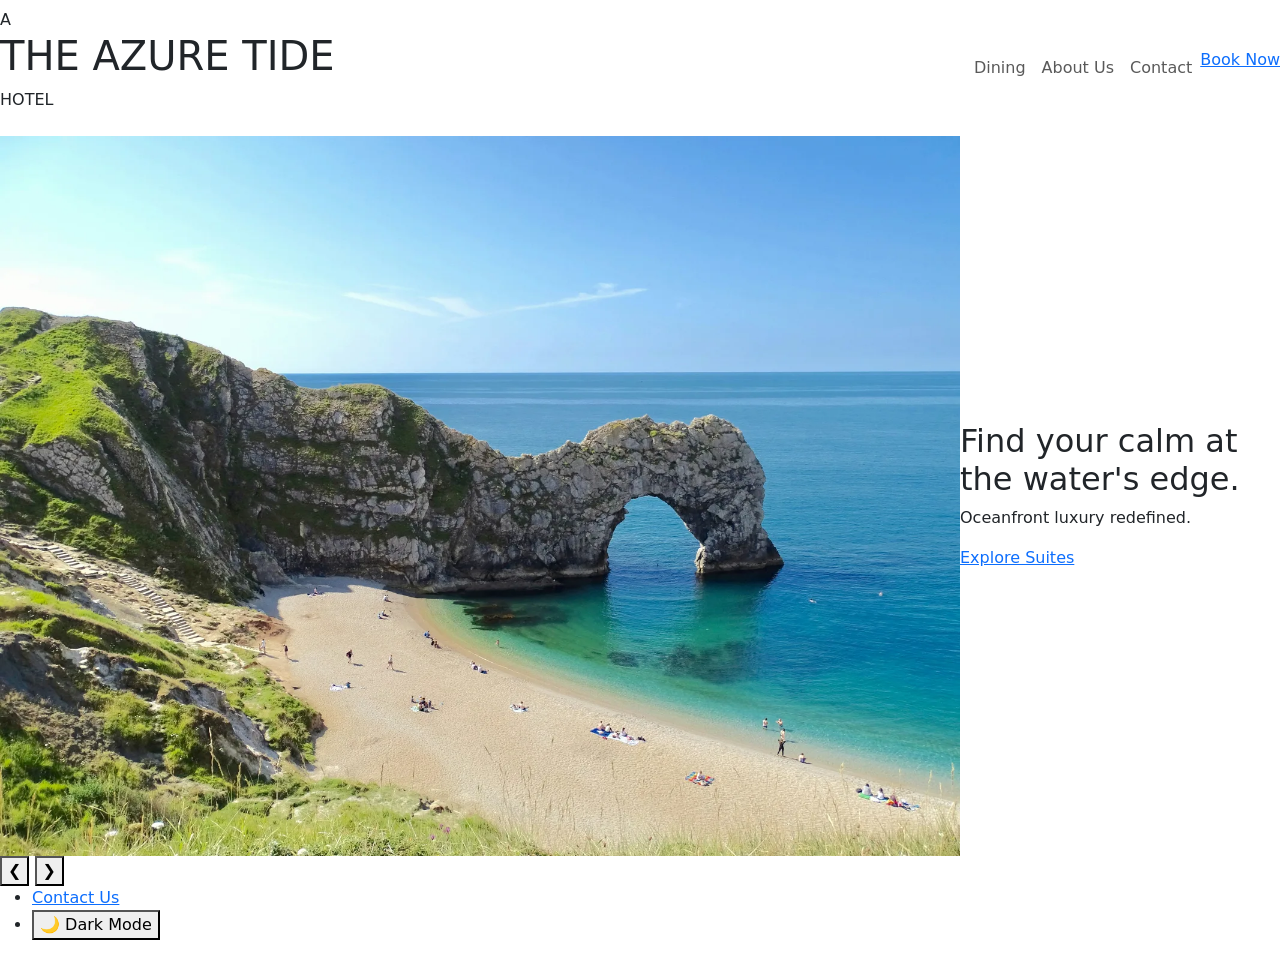
==== commit 42bcaa01: "Navigation fixed" ====
--- a/index.html
+++ b/index.html
@@ -1,13 +1,69 @@
 <!DOCTYPE html>
 <html lang="en">
 <head>
+
+
     <meta charset="UTF-8">
     <meta name="viewport" content="width=device-width, initial-scale=1.0">
     <title>The Azure Tide Hotel | Oceanfront Luxury</title>
-    <link rel="stylesheet" href="StyleSheet.css">
-    <link href="https://fonts.googleapis.com/css2?family=Playfair+Display:wght@700&family=Inter:wght@300;400&display=swap" rel="stylesheet">
-    <script src="header.js" defer></script>
-    <script src="footer.js" defer></script>
+    <meta name="description" content="Experience coastal elegance at The Azure Tide Hotel. Located on the pristine shores of Northern Ireland, offering world-class luxury and serenity.">
+
+    <!-- Preconnect to external origins so DNS + TLS is done before CSS requests them -->
+    <link rel="preconnect" href="https://fonts.googleapis.com">
+    <link rel="preconnect" href="https://fonts.gstatic.com" crossorigin>
+    <link rel="preconnect" href="https://cdn.jsdelivr.net">
+
+    <!-- Favicon -->
+   <link rel="icon" type="image/png" href="favicon.png">
+
+    <!-- Bootstrap CSS -->
+    <link href="https://cdn.jsdelivr.net/npm/bootstrap@5.3.3/dist/css/bootstrap.min.css" rel="stylesheet" integrity="sha384-QWTKZyjpPEjISv5WaRU9OFeRpok6YctnYmDr5pNlyT2bRjXh0JMhjY6hW+ALEwIH" crossorigin="anonymous">
+
+    <!-- Site stylesheet -->
+    <link rel="stylesheet" href="Contact Page/css/StyleSheet.css">
+
+    <!-- Styles for smooth carousel fade transition -->
+    <style>
+        .carousel-container {
+            position: relative;
+            aspect-ratio: 16 / 9; /* Set a fixed aspect ratio to give the container size */
+        }
+        .slide {
+            /* Stack slides on top of each other and hide by default */
+            position: absolute;
+            top: 0;
+            left: 0;
+            width: 100%;
+            height: 100%;
+            display: flex; /* Use flexbox to center content */
+            align-items: center;
+            justify-content: center;
+            opacity: 0;
+            transition: opacity 1s ease-in-out;
+            pointer-events: none; /* Prevent interaction with hidden slides */
+        }
+        .slide > img {
+            display: block;
+            width: 100%;
+            height: 100%;
+            object-fit: cover; /* Ensure image covers the slide area without distortion */
+        }
+        .slide.active {
+            /* Show the active slide and allow interaction */
+            opacity: 1;
+            pointer-events: auto;
+        }
+    </style>
+
+    <!-- Google Fonts: display=swap prevents render-blocking -->
+    <link href="https://fonts.googleapis.com/css2?family=Playfair+Display:wght@700&family=Inter:wght@300;400&display=swap" rel="stylesheet" media="print" onload="this.media='all'">
+    <noscript><link href="https://fonts.googleapis.com/css2?family=Playfair+Display:wght@700&family=Inter:wght@300;400&display=swap" rel="stylesheet"></noscript>
+
+    <!-- Preload the LCP image (first carousel slide) -->
+    <link rel="preload" as="image" href="images/beach-optimised.webp">
+
+    <script src="Contact page/js/header.js" defer></script>
+    <script src="Contact page/js/footer.js" defer></script>
 </head>
 <body>
 
@@ -19,7 +75,8 @@
         <div class="carousel-container">
             
             <div class="slide active">
-                <img src="HomePageAssets/beach-unsplash.png.jpg" alt="beach view">
+                <!-- fetchpriority=high tells the browser this is the LCP image -->
+                <img src="Contact page/images/beach-optimised.webp" alt="Sunny panoramic view of the private beach at The Azure Tide Hotel" width="1600" height="900" fetchpriority="high">
                 <div class="hero-content">
                     <h2>Find your calm at the water's edge.</h2>
                     <p>Oceanfront luxury redefined.</p>
@@ -28,7 +85,8 @@
             </div>
                      <!-- Second Carousel Image -->
             <div class="slide">
-                <img src="HomePageAssets/lobby-unsplash.png.jpg" alt="lobby view">
+                <!-- loading=lazy defers off-screen slides -->
+                <img src="Contact page/images/lobby-optimised.webp" alt="The elegant and spacious main lobby of The Azure Tide Hotel" width="1600" height="900" loading="lazy">
                 <div class="hero-content">
                     <h2>Serenity in every wave.</h2>
                     <p>Relax by our world-class infinity pools.</p>
@@ -36,20 +94,23 @@
             </div>
                     <!-- Third Carousel Image -->
             <div class="slide">
-                <img src="HomePageAssets/room-unsplash.png.jpg" alt="room view">
+                <img src="Contact page/images/room-optimised.webp" alt="Luxury oceanfront suite with a private balcony at The Azure Tide Hotel" width="1600" height="900" loading="lazy">
                 <div class="hero-content">
                     <h2>Private sands await.</h2>
                     <p>Direct access to pristine coastal dunes.</p>
                 </div>
             </div>
             
-        </div> <button class="prev" onclick="changeSlide(-1)">&#10094;</button> 
-        <button class="next" onclick="changeSlide(1)">&#10095;</button>
+        </div> <button class="prev">&#10094;</button> 
+        <button class="next">&#10095;</button>
         
     </section> </main>
     <site-footer></site-footer>   
 
-        <script src="HomePageAssets/CarouselScript.js"></script>
+        <!-- Carousel script deferred so it doesn't block rendering -->
+        <script src="../HomePageAssets/CarouselScript.js" defer></script>
+        <!-- Bootstrap JS Bundle -->
+        <script src="https://cdn.jsdelivr.net/npm/bootstrap@5.3.3/dist/js/bootstrap.bundle.min.js" integrity="sha384-YvpcrYf0tY3lHB60NNkmXc5s9fDVZLESaAA55NDzOxhy9GkcIdslK1eN7N6jIeHz" crossorigin="anonymous" defer></script>
     
 </body>
 </html>
